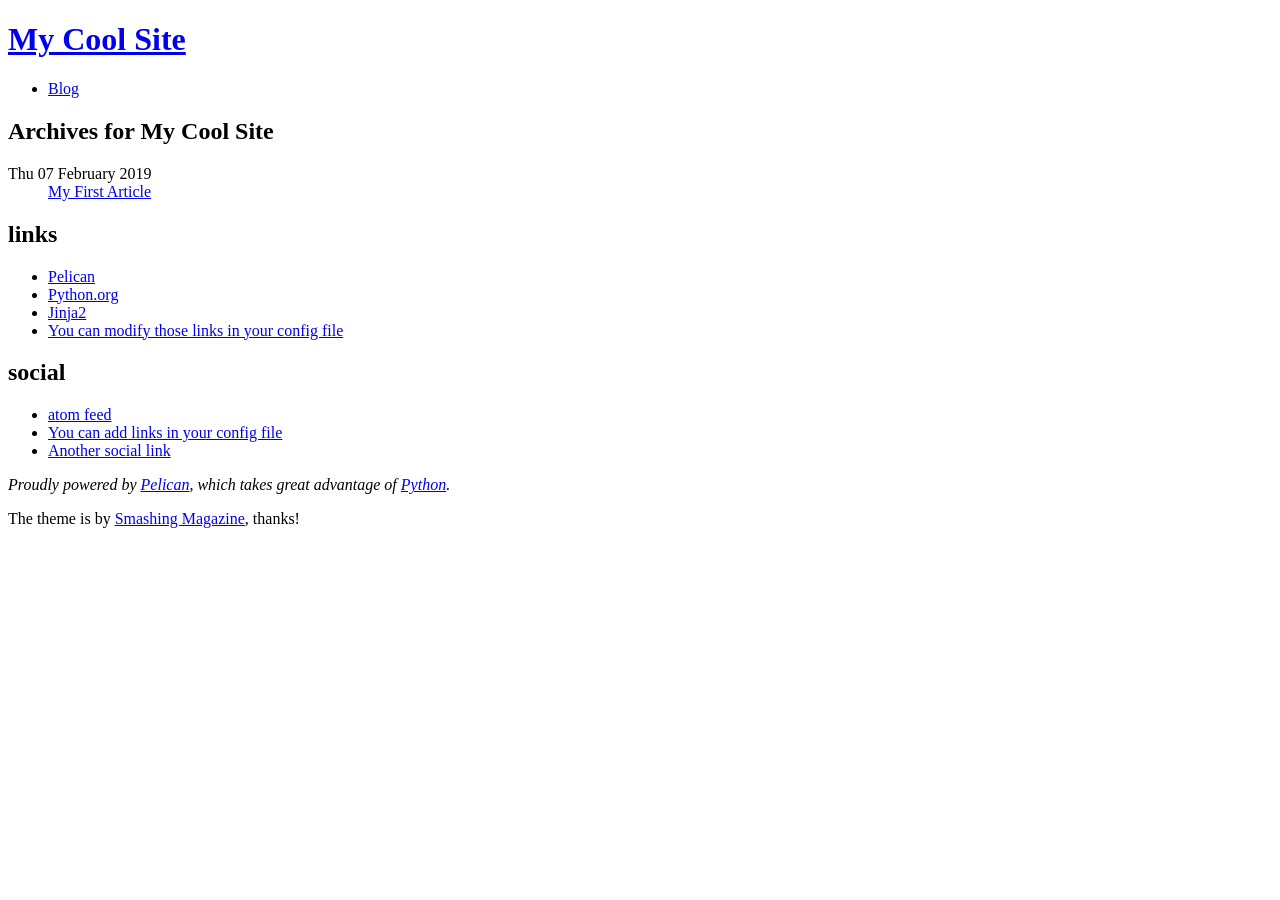
==== archives.html @ c8735c26 "Generate Pelican site" ====
<!DOCTYPE html>
<html lang="en">
<head>
        <meta charset="utf-8" />
        <title>My Cool Site</title>
        <link rel="stylesheet" href="https://github.com/skywolff/CMPUT404-lab05/theme/css/main.css" />
        <link href="https://github.com/skywolff/CMPUT404-lab05/feeds/all.atom.xml" type="application/atom+xml" rel="alternate" title="My Cool Site Atom Feed" />
</head>

<body id="index" class="home">
        <header id="banner" class="body">
                <h1><a href="https://github.com/skywolff/CMPUT404-lab05/">My Cool Site </a></h1>
                <nav><ul>
                    <li><a href="https://github.com/skywolff/CMPUT404-lab05/category/blog.html">Blog</a></li>
                </ul></nav>
        </header><!-- /#banner -->
<section id="content" class="body">
<h1>Archives for My Cool Site</h1>

<dl>
    <dt>Thu 07 February 2019</dt>
    <dd><a href="https://github.com/skywolff/CMPUT404-lab05/my-first-article.html">My First Article</a></dd>
</dl>
</section>
        <section id="extras" class="body">
                <div class="blogroll">
                        <h2>links</h2>
                        <ul>
                            <li><a href="http://getpelican.com/">Pelican</a></li>
                            <li><a href="http://python.org/">Python.org</a></li>
                            <li><a href="http://jinja.pocoo.org/">Jinja2</a></li>
                            <li><a href="#">You can modify those links in your config file</a></li>
                        </ul>
                </div><!-- /.blogroll -->
                <div class="social">
                        <h2>social</h2>
                        <ul>
                            <li><a href="https://github.com/skywolff/CMPUT404-lab05/feeds/all.atom.xml" type="application/atom+xml" rel="alternate">atom feed</a></li>

                            <li><a href="#">You can add links in your config file</a></li>
                            <li><a href="#">Another social link</a></li>
                        </ul>
                </div><!-- /.social -->
        </section><!-- /#extras -->

        <footer id="contentinfo" class="body">
                <address id="about" class="vcard body">
                Proudly powered by <a href="http://getpelican.com/">Pelican</a>, which takes great advantage of <a href="http://python.org">Python</a>.
                </address><!-- /#about -->

                <p>The theme is by <a href="http://coding.smashingmagazine.com/2009/08/04/designing-a-html-5-layout-from-scratch/">Smashing Magazine</a>, thanks!</p>
        </footer><!-- /#contentinfo -->

</body>
</html>
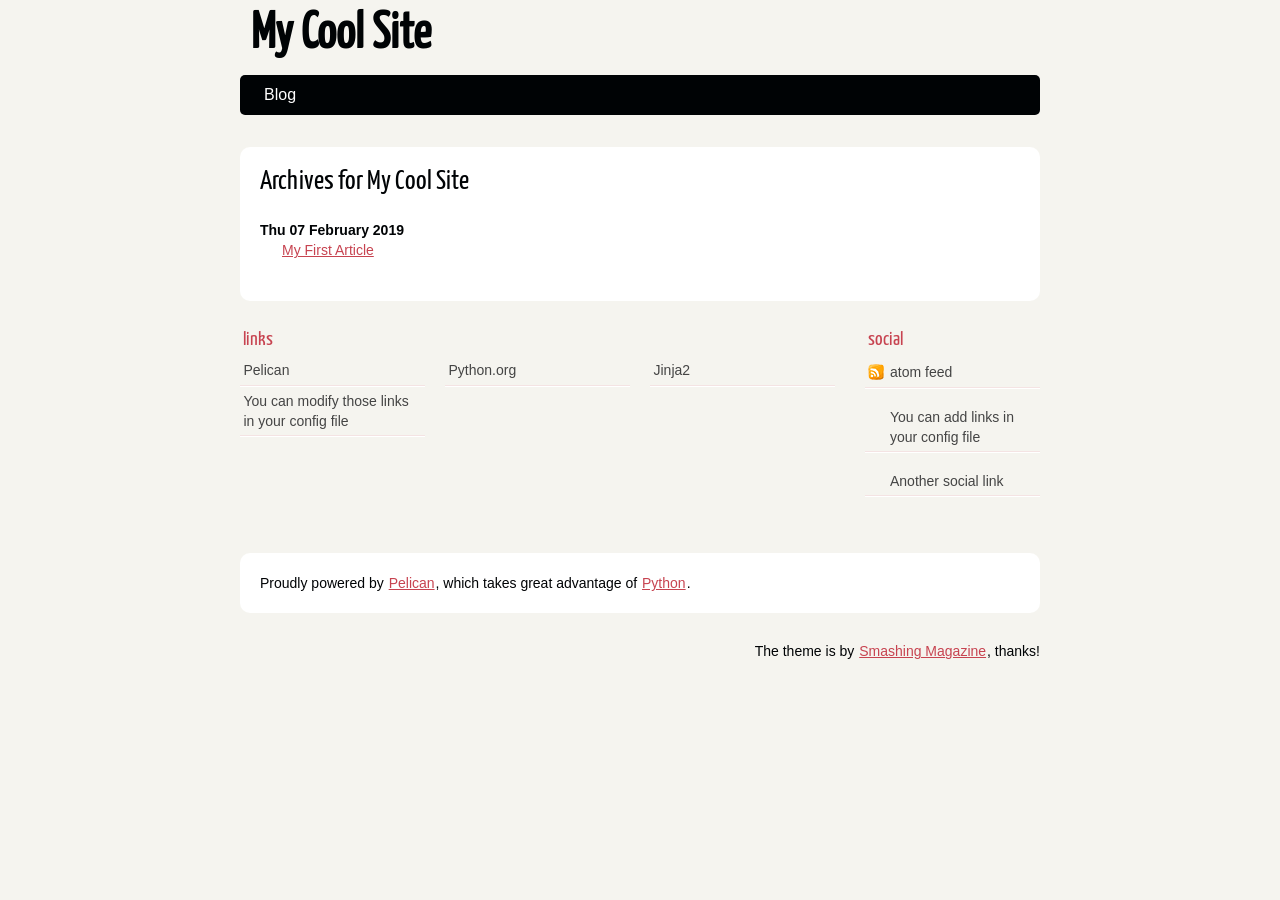
==== commit 1822e0a3: "Generate Pelican site" ====
--- a/archives.html
+++ b/archives.html
@@ -3,15 +3,15 @@
 <head>
         <meta charset="utf-8" />
         <title>My Cool Site</title>
-        <link rel="stylesheet" href="https://github.com/skywolff/CMPUT404-lab05/theme/css/main.css" />
-        <link href="https://github.com/skywolff/CMPUT404-lab05/feeds/all.atom.xml" type="application/atom+xml" rel="alternate" title="My Cool Site Atom Feed" />
+        <link rel="stylesheet" href="https://skywolff.github.io/CMPUT404-lab05/theme/css/main.css" />
+        <link href="https://skywolff.github.io/CMPUT404-lab05/feeds/all.atom.xml" type="application/atom+xml" rel="alternate" title="My Cool Site Atom Feed" />
 </head>
 
 <body id="index" class="home">
         <header id="banner" class="body">
-                <h1><a href="https://github.com/skywolff/CMPUT404-lab05/">My Cool Site </a></h1>
+                <h1><a href="https://skywolff.github.io/CMPUT404-lab05/">My Cool Site </a></h1>
                 <nav><ul>
-                    <li><a href="https://github.com/skywolff/CMPUT404-lab05/category/blog.html">Blog</a></li>
+                    <li><a href="https://skywolff.github.io/CMPUT404-lab05/category/blog.html">Blog</a></li>
                 </ul></nav>
         </header><!-- /#banner -->
 <section id="content" class="body">
@@ -19,7 +19,7 @@
 
 <dl>
     <dt>Thu 07 February 2019</dt>
-    <dd><a href="https://github.com/skywolff/CMPUT404-lab05/my-first-article.html">My First Article</a></dd>
+    <dd><a href="https://skywolff.github.io/CMPUT404-lab05/my-first-article.html">My First Article</a></dd>
 </dl>
 </section>
         <section id="extras" class="body">
@@ -35,7 +35,7 @@
                 <div class="social">
                         <h2>social</h2>
                         <ul>
-                            <li><a href="https://github.com/skywolff/CMPUT404-lab05/feeds/all.atom.xml" type="application/atom+xml" rel="alternate">atom feed</a></li>
+                            <li><a href="https://skywolff.github.io/CMPUT404-lab05/feeds/all.atom.xml" type="application/atom+xml" rel="alternate">atom feed</a></li>
 
                             <li><a href="#">You can add links in your config file</a></li>
                             <li><a href="#">Another social link</a></li>
